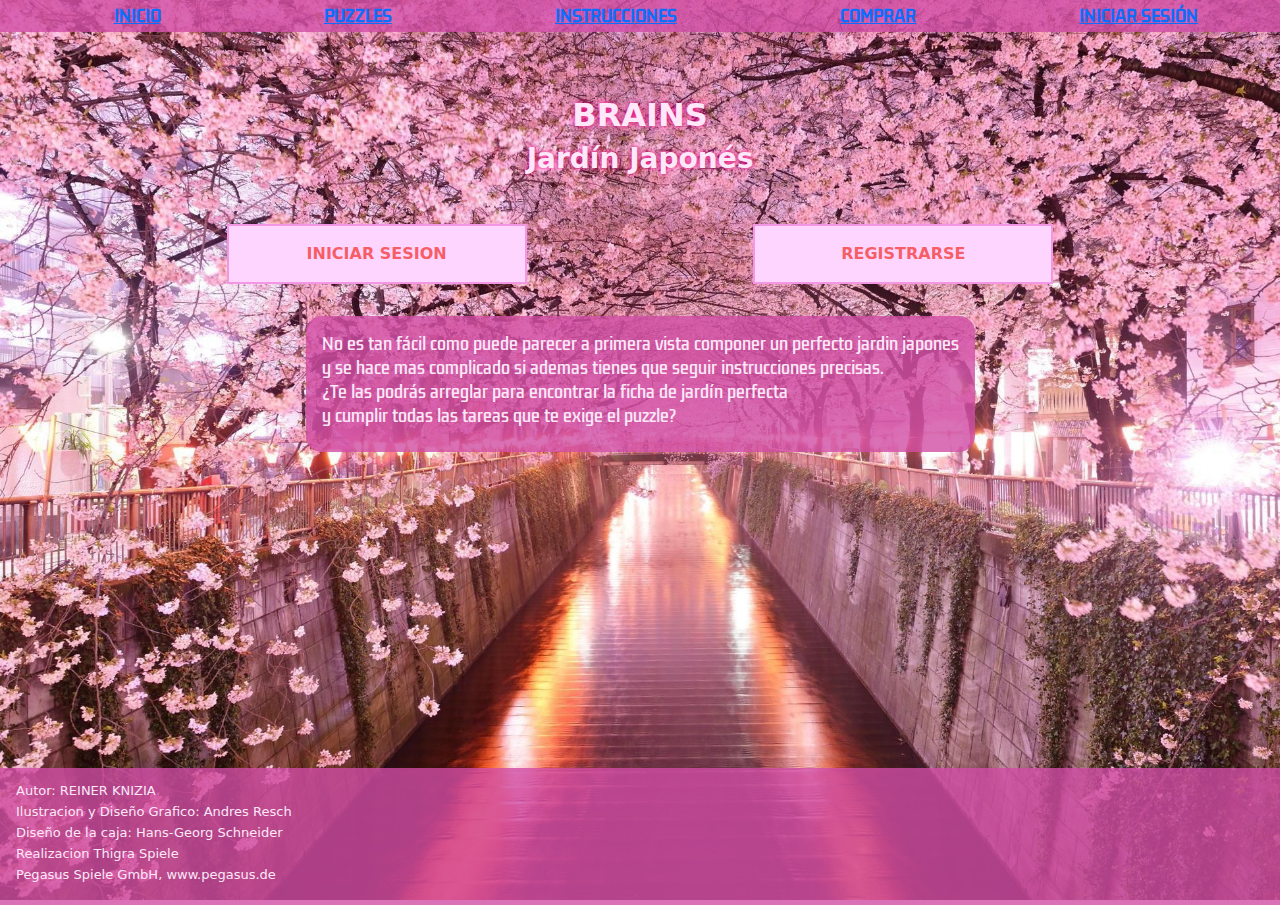
==== index.html @ 7a173cdf "Modificación de fuentes" ====
<!DOCTYPE html>
<html lang="en">
<head>
    <meta charset="UTF-8">
    <meta http-equiv="X-UA-Compatible" content="IE=edge">
    <meta name="viewport" content="width=device-width, initial-scale=1.0">
    <!-- SEO -->
    <meta name="description"
    content="Brains Jardin Japones, juego de mesa de Reiner Knizzia">
    <meta name="keywords" content="juego de mesa, juego, brains, jardin japones, reiner knizzia, pegasus.de, laberinto, logica, hobbie, boardgame, boardgames">
    <!-- TITULO -->
    <title>Brains - Jardín Japonés</title>
    <!-- FONTAWESOME -->
    <!-- FAVICON -->
    <link rel="shortcut icon" href="assets/img/ico/brain-logo.png" type="image/x-icon">
    <!-- TIPOGRAFIAS -->
    <link rel="preconnect" href="https://fonts.googleapis.com">
    <link rel="preconnect" href="https://fonts.gstatic.com" crossorigin>
    <link href="https://fonts.googleapis.com/css2?family=Acme&family=Bangers&family=Bebas+Neue&family=Caveat:wght@500;700&family=Fascinate&family=Indie+Flower&family=Kdam+Thmor+Pro&family=Mali:ital,wght@0,200;0,600;1,400&family=Merriweather:ital,wght@0,300;1,300&family=Montserrat:wght@100&family=Noto+Serif+JP:wght@500&family=Oleo+Script:wght@400;700&family=Orbitron:wght@400;500;700&family=PT+Mono&family=Permanent+Marker&family=Potta+One&family=Press+Start+2P&family=Rubik+Moonrocks&family=Russo+One&family=Sacramento&family=Shadows+Into+Light&family=Source+Code+Pro:ital,wght@0,500;0,800;1,500&family=Special+Elite&family=Stick+No+Bills:wght@200;800&family=Yellowtail&display=swap" rel="stylesheet"> 
    <!-- ESTILOS -->
    <link REL=StyleSheet HREF="css/estilos.css" TYPE="text/css" MEDIA=screen>
    <!-- BOOTSTRAP -->
    <link rel="stylesheet" href="libs/bootstrap/css/bootstrap.min.css">
</head>
<!-- BODY -->
    <body class="container-fluid p-0 m-0">
        <!-- HEADER -->
        <header class="">
        </header>
        <!-- FIN HEADER -->
        <!-- NAVEGADOR -->
        <nav class="p-0 m-0">
            <ul id="desafios" class="navegador__menu">
                <li><a href="#">INICIO</a></li>
                <li class=""><a href="pages/puzzles.html">PUZZLES</a></li>
                <li class=""><a href="pages/instrucciones.html">INSTRUCCIONES</a></li>
                <li><a href="#">COMPRAR</a></li>
                <li><a href="#"><span id="sesion">INICIAR SESIÓN</span></a></li>
            </ul>
        </nav>
        <!-- FIN NAVEGADOR -->
        <!-- MAIN -->
        <main class="main">
            <h2 class="titulo text-center mt-5 mb-2">BRAINS</h2>
            <h3 class="titulo text-center">Jardín Japonés</h3>
            <br>
            <div class="sessionContainer">
                <button id="btnLogIn" class="btnSession">Iniciar Sesion</button>
                <button id="btnSignIn" class="btnSession">Registrarse</button>
            </div>
            <div class="main__seccion">
            </div>
            <div id="instrucciones">
                <p>No es tan fácil como puede parecer a primera vista componer un perfecto jardin japones 
                    <br> y se hace mas complicado si ademas tienes que seguir instrucciones precisas. 
                    <br> ¿Te las podrás arreglar para encontrar la ficha de jardín perfecta 
                    <br> y cumplir todas las tareas que te exige el puzzle? </p>
            </div>

        </main>
        <!-- FIN BODY -->
        <!-- FOOTER -->
        <footer class="footer">
            <section class="footer--principal">
                <h6 class="creditos">Autor: REINER KNIZIA</h6>
                <h6 class="creditos">Ilustracion y Diseño Grafico: Andres Resch</h6>
                <h6 class="creditos">Diseño de la caja: Hans-Georg Schneider</h6>
                <h6 class="creditos">Realizacion Thigra Spiele</h6>
                <h6 class="creditos">Pegasus Spiele GmbH, www.pegasus.de</h6> 
            </section>
            <section class="footer--inferior">
            </section>
        </footer>
        <!-- FIN FOOTER -->
        <script src="js/script.js"></script>
        <script src="libs/bootstrap/js/bootstrap.min.js"></script>
    </body>
</html>
---- css/estilos.css ----
/*--------------- VARIABLES ---------------*/
/* Colores */
/* Fuentes */
/*------------FIN VARIABLES-------------*/
/*
@import 'base/reset';
@import 'utilities/mixins';
/*----------SECCION LAYOUT ----------*/
/* @import 'layout/grid';
@import 'layout/header';
@import 'layout/main';
@import 'layout/footer'; */
/*----------SECCION ELEMENTOS ----------*/
/* @import 'components/logo';
@import 'components/nav';
@import 'components/redes';
@import 'components/whatsapp'; */
/*----------SECCION HTMLs ----------*/
/* @import 'views/unete_al_equipo';
@import 'views/noticias';
@import 'views/productos';
@import 'views/quienes_somos';
@import 'views/ver_carrito'; */
/*---------- SECCION MEDIA QUERIES ----------*/
/* @import ''; */
/* 
    font-family: 'Acme', sans-serif;
    font-family: 'Bangers', cursive;
    font-family: 'Bebas Neue', cursive;
    font-family: 'Caveat', cursive;
    font-family: 'Fascinate', cursive;
    font-family: 'Indie Flower', cursive;
    font-family: 'Kdam Thmor Pro', sans-serif;
    font-family: 'Mali', cursive;
    font-family: 'Merriweather', serif;
    font-family: 'Montserrat', sans-serif;
    font-family: 'Noto Serif JP', serif;
    font-family: 'Oleo Script', cursive;
    font-family: 'Orbitron', sans-serif;
    font-family: 'Permanent Marker', cursive;
    font-family: 'Potta One', cursive;
    font-family: 'Press Start 2P', cursive;
    font-family: 'PT Mono', monospace;
    font-family: 'Rubik Moonrocks', cursive;
    font-family: 'Russo One', sans-serif;
    font-family: 'Sacramento', cursive;
    font-family: 'Shadows Into Light', cursive;
    font-family: 'Source Code Pro', monospace;
    font-family: 'Special Elite', cursive;
    font-family: 'Stick No Bills', sans-serif;
    font-family: 'Yellowtail', cursive;
*/
* {
  margin: 0;
  padding: 0;
  text-decoration: none;
  list-style: none;
  box-sizing: border-box; }

html {
  height: auto; }

body {
  font-family: "Roboto Mono", monospace;
  background-image: url("../assets/img/background/background4.jpg");
  background-attachment: fixed;
  background-size: cover;
  height: 100%;
  min-height: 100%; }

.main {
  min-height: 80vh;
  display: flex;
  flex-direction: column;
  align-items: center; }

#juego {
  display: flex;
  margin-top: 2em;
  margin-bottom: 2em; }

#mapaAnterior, #mapaSiguiente {
  background-color: #d14ea5cc;
  margin: 0 1em 0 1em; }

.instrucciones {
  background-color: #d14ea5cc;
  margin: 5em;
  padding: 2em;
  border-radius: 1em;
  color: #fde7f8;
  font-size: 2em;
  font-family: 'Caveat', cursive;
  /* 
    font-family: 'Orbitron', sans-serif;
    font-family: 'Shadows Into Light', cursive;
    font-family: 'Special Elite', cursive;
    font-family: 'Stick No Bills', sans-serif;
    font-family: 'Press Start 2P', cursive;
    */ }

.subtitulo {
  text-align: center;
  text-shadow: #400242 0px 0px 8px;
  font-size: larger; }

#fichas {
  display: flex;
  margin-bottom: 2em; }

#fichas div {
  border: 0.2em solid black;
  margin: 0.5em;
  transform: scale(0.8); }

.titulo {
  color: #fde7f8;
  font-weight: bold;
  text-shadow: #ec0785 0px 0px 0.2em; }

nav ul {
  display: flex;
  justify-content: space-around;
  background-color: #d14ea5cc;
  height: 2em;
  align-items: center;
  font-family: 'Kdam Thmor Pro', sans-serif;
  font-weight: bolder; }

nav ul a:visited {
  color: #fde7f8; }

nav ul a:active {
  color: #f54242d0; }

#sesion {
  background-color: #0000;
  border: 0; }

.sessionContainer {
  display: flex;
  width: 100%;
  justify-self: center;
  justify-content: space-evenly; }

.btnSession {
  max-width: 300px;
  min-width: 200px;
  width: 100%;
  margin: 1em 0 1em 0;
  text-align: center;
  display: inline-block;
  font-size: 1em;
  padding: 1em 2em;
  transition-duration: 0.4s;
  background-color: #fed5ff;
  color: #f54242d0;
  border: 2px solid #f396e3;
  text-transform: uppercase;
  font-weight: bold; }

.btnSession:hover {
  background-color: #d14ea5cc;
  color: #fde7f8; }

#instrucciones {
  margin: 1em 3em 1em 3em;
  font-family: 'Kdam Thmor Pro', sans-serif;
  color: #fde7f8;
  background-color: #d14ea5cc;
  border-radius: 1em;
  padding: 1em 1em 0.5em 1em; }

.footer {
  color: #fde7f8;
  background-color: #d14ea5cc;
  padding: 1em; }

.footer h6 {
  font-size: small;
  line-height: 1em; }

/* ---------- LOADER ---------- */
/* .loader {
    width: 96px;
    box-sizing: content-box;
    height: 48px;
    background: #6e972c;
    border-color: #bfe0a0;
    border-style: solid;
    border-width: 2px 2px 50px 2px;
    border-radius: 100%;
    position: relative;
    animation: 3s yinYang linear infinite;
  }
  .loader:before {
    content: "";
    position: absolute;
    top: 50%;
    left: 0;
    background: #6e972c;
    border: 18px solid #bfe0a0;
    border-radius: 100%;
    width: 12px;
    height: 12px;
    box-sizing: content-box;
  }
  .loader:after {
    content: "";
    position: absolute;
    top: 50%;
    left: 50%;
    background: #bfe0a0;
    border: 18px solid #6e972c;
    border-radius: 100%;
    width: 12px;
    height: 12px;
    box-sizing: content-box;
  }
  @keyframes yinYang {
    100%{transform: rotate(360deg)}
  } */
/* ---------- FIN LOADER ---------- */
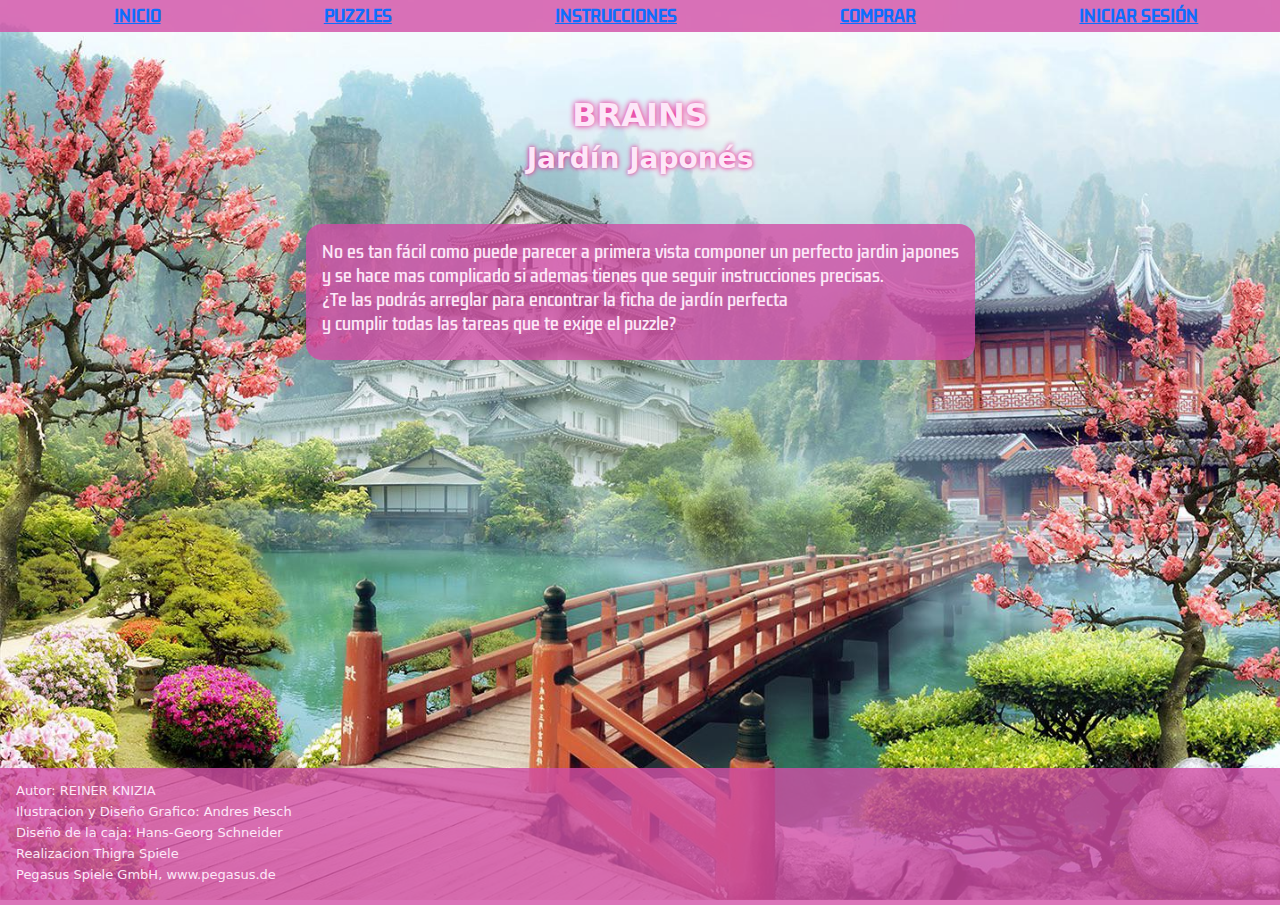
==== commit 2f8cce60: "Desarrollo de perfil y Sesion" ====
--- a/index.html
+++ b/index.html
@@ -10,7 +10,6 @@
     <meta name="keywords" content="juego de mesa, juego, brains, jardin japones, reiner knizzia, pegasus.de, laberinto, logica, hobbie, boardgame, boardgames">
     <!-- TITULO -->
     <title>Brains - Jardín Japonés</title>
-    <!-- FONTAWESOME -->
     <!-- FAVICON -->
     <link rel="shortcut icon" href="assets/img/ico/brain-logo.png" type="image/x-icon">
     <!-- TIPOGRAFIAS -->
@@ -25,17 +24,17 @@
 <!-- BODY -->
     <body class="container-fluid p-0 m-0">
         <!-- HEADER -->
-        <header class="">
+        <header>
         </header>
         <!-- FIN HEADER -->
         <!-- NAVEGADOR -->
         <nav class="p-0 m-0">
             <ul id="desafios" class="navegador__menu">
                 <li><a href="#">INICIO</a></li>
-                <li class=""><a href="pages/puzzles.html">PUZZLES</a></li>
-                <li class=""><a href="pages/instrucciones.html">INSTRUCCIONES</a></li>
-                <li><a href="#">COMPRAR</a></li>
-                <li><a href="#"><span id="sesion">INICIAR SESIÓN</span></a></li>
+                <li><a href="pages/puzzles.html">PUZZLES</a></li>
+                <li><a href="pages/instrucciones.html">INSTRUCCIONES</a></li>
+                <li><a href="https://www.amazon.es/SD-Games-Brains-japon%C3%A9s-SDGBRAINS01/dp/B01M0M0AC2/ref=sr_1_2?__mk_es_ES=%C3%85M%C3%85%C5%BD%C3%95%C3%91&crid=QMHNKI0G5UQE&keywords=brains+reiner+knizzia&qid=1656024750&sprefix=brains+reiner+knizz%2Caps%2C374&sr=8-2" target="_blank">COMPRAR</a></li>
+                <li><a href="pages/sesion.html"><span id="sesion">INICIAR SESIÓN</span></a></li>
             </ul>
         </nav>
         <!-- FIN NAVEGADOR -->
@@ -44,10 +43,7 @@
             <h2 class="titulo text-center mt-5 mb-2">BRAINS</h2>
             <h3 class="titulo text-center">Jardín Japonés</h3>
             <br>
-            <div class="sessionContainer">
-                <button id="btnLogIn" class="btnSession">Iniciar Sesion</button>
-                <button id="btnSignIn" class="btnSession">Registrarse</button>
-            </div>
+
             <div class="main__seccion">
             </div>
             <div id="instrucciones">
@@ -56,9 +52,9 @@
                     <br> ¿Te las podrás arreglar para encontrar la ficha de jardín perfecta 
                     <br> y cumplir todas las tareas que te exige el puzzle? </p>
             </div>
-
         </main>
         <!-- FIN BODY -->
+
         <!-- FOOTER -->
         <footer class="footer">
             <section class="footer--principal">
@@ -68,11 +64,9 @@
                 <h6 class="creditos">Realizacion Thigra Spiele</h6>
                 <h6 class="creditos">Pegasus Spiele GmbH, www.pegasus.de</h6> 
             </section>
-            <section class="footer--inferior">
-            </section>
         </footer>
         <!-- FIN FOOTER -->
-        <script src="js/script.js"></script>
+
         <script src="libs/bootstrap/js/bootstrap.min.js"></script>
     </body>
 </html>--- a/css/estilos.css
+++ b/css/estilos.css
@@ -2,54 +2,7 @@
 /* Colores */
 /* Fuentes */
 /*------------FIN VARIABLES-------------*/
-/*
-@import 'base/reset';
-@import 'utilities/mixins';
-/*----------SECCION LAYOUT ----------*/
-/* @import 'layout/grid';
-@import 'layout/header';
-@import 'layout/main';
-@import 'layout/footer'; */
-/*----------SECCION ELEMENTOS ----------*/
-/* @import 'components/logo';
-@import 'components/nav';
-@import 'components/redes';
-@import 'components/whatsapp'; */
-/*----------SECCION HTMLs ----------*/
-/* @import 'views/unete_al_equipo';
-@import 'views/noticias';
-@import 'views/productos';
-@import 'views/quienes_somos';
-@import 'views/ver_carrito'; */
-/*---------- SECCION MEDIA QUERIES ----------*/
-/* @import ''; */
-/* 
-    font-family: 'Acme', sans-serif;
-    font-family: 'Bangers', cursive;
-    font-family: 'Bebas Neue', cursive;
-    font-family: 'Caveat', cursive;
-    font-family: 'Fascinate', cursive;
-    font-family: 'Indie Flower', cursive;
-    font-family: 'Kdam Thmor Pro', sans-serif;
-    font-family: 'Mali', cursive;
-    font-family: 'Merriweather', serif;
-    font-family: 'Montserrat', sans-serif;
-    font-family: 'Noto Serif JP', serif;
-    font-family: 'Oleo Script', cursive;
-    font-family: 'Orbitron', sans-serif;
-    font-family: 'Permanent Marker', cursive;
-    font-family: 'Potta One', cursive;
-    font-family: 'Press Start 2P', cursive;
-    font-family: 'PT Mono', monospace;
-    font-family: 'Rubik Moonrocks', cursive;
-    font-family: 'Russo One', sans-serif;
-    font-family: 'Sacramento', cursive;
-    font-family: 'Shadows Into Light', cursive;
-    font-family: 'Source Code Pro', monospace;
-    font-family: 'Special Elite', cursive;
-    font-family: 'Stick No Bills', sans-serif;
-    font-family: 'Yellowtail', cursive;
-*/
+/*RESET y ESTILOS GENERALES*/
 * {
   margin: 0;
   padding: 0;
@@ -58,30 +11,214 @@
   box-sizing: border-box; }
 
 html {
-  height: auto; }
+  height: auto;
+  width: 100%; }
 
 body {
   font-family: "Roboto Mono", monospace;
-  background-image: url("../assets/img/background/background4.jpg");
+  background-image: url("../assets/img/background/nivel19.jpg");
   background-attachment: fixed;
   background-size: cover;
   height: 100%;
   min-height: 100%; }
 
+.titulo {
+  color: #fde7f8;
+  font-weight: bold;
+  text-shadow: #ec0785 0px 0px 0.2em;
+  text-align: center; }
+
+/*FIN ESTILOS GENERALES*/
+/*----------SECCION LAYOUT ----------*/
+/* MAIN */
 .main {
   min-height: 80vh;
   display: flex;
   flex-direction: column;
   align-items: center; }
 
-#juego {
-  display: flex;
-  margin-top: 2em;
-  margin-bottom: 2em; }
-
-#mapaAnterior, #mapaSiguiente {
-  background-color: #d14ea5cc;
-  margin: 0 1em 0 1em; }
+/* 
+.main {
+    grid-area: main;
+    margin-left: 4rem;
+    margin-right: 4rem;
+    padding-top: 2em;
+    padding-bottom: 2em;
+    &__seccion{
+        display: flex;}
+    &__img--left {
+        width: 20rem;
+        height: 20rem;
+        border-radius: 1rem;
+        margin-right: 4rem;}
+    &__seccion img {
+        border: 10px;
+        padding: 0;}
+    &__img--right {
+        margin-left: 4rem;
+        right: 0;
+        width: 20rem;
+        height: 20rem;
+        border-radius: 1rem;}  
+    & p{
+        text-align: justify;
+        text-overflow: inherit;}  
+} */
+/*   FOOTER                                                    */
+.footer {
+  color: #fde7f8;
+  background-color: #d14ea5cc;
+  padding: 1em; }
+
+.footer h6 {
+  font-size: small;
+  line-height: 1em; }
+
+/* .footer {
+    grid-area: footer;
+    background-image: url(/assets/img/background.jpg);
+    background-color: black;
+    background-position: 0rem;
+    background-repeat: no-repeat;
+    width: 100%;
+    font-family: 'Times New Roman', Times, serif;
+    font-size: x-small;
+    color: $color-primario;
+    height: auto;
+    &--principal {
+        display: flex;
+        color: $color-primario;
+        width: 100%;
+        font-family: 'Times New Roman', Times, serif;
+        font-size: 0.6rem;}
+    &--inferior {
+        grid-area: footer--inferior;
+        display: flex;
+        color: #d2e0bd;
+        background-color: $color-primario--alfa;
+        width: 100%;
+        height: 2rem;
+        font-family: 'Times New Roman', Times, serif;
+        font-size: 1rem;
+        justify-content: center;
+        align-items: center;}
+        a{
+            &:visited {
+            color: $color-primario;
+            text-decoration: none;}
+            &:hover {
+            color: red;
+            text-decoration: none;}  
+            &:active {
+            color: #dfc;
+            text-decoration: none;}
+            &:link {
+            color: $color-primario;
+            text-decoration: none;}}
+    &__columna--izquierda {
+        text-align: justify;
+        padding: 0.5rem;
+        width: 40%;
+        background-color: #a8ca7411;}
+    &__columna--centro {
+        padding: 0.5rem;
+        background-color: #a8ca7411;
+        flex-grow: 2;
+        div{ 
+            display: flex;
+            a {
+            display: flex;
+            align-items: center;
+            padding: 0.1;}
+            p {
+            display: inline-block;}
+        &:hover>* {
+            scale: 1.2;}}}
+    &__columna--derecha {
+        padding: 0.5rem;
+        width: auto;
+        background-color: #a8ca7411;}
+} */
+/*----------SECCION ELEMENTOS ----------*/
+/*-------------------------------- NAVEGADOR ----------------------------------- */
+nav ul {
+  display: flex;
+  justify-content: space-around;
+  background-color: #d14ea5cc;
+  height: 2em;
+  align-items: center;
+  font-family: 'Kdam Thmor Pro', sans-serif;
+  font-weight: bolder; }
+
+nav ul a:visited {
+  color: #fde7f8; }
+
+nav ul a:active {
+  color: #f54242d0; }
+
+/* 
+ .navegador {
+    grid-area: navegador;
+    border: $color-primario;
+    background-color: gray;
+    position: sticky;
+    top: 0vh;
+    z-index: 99;
+    a{
+        text-decoration: none;
+    &:visited {
+        color: rgb(217, 226, 202);}
+    &:hover {
+        color: green;}
+    &:active {
+        color: black;}
+    &:link {
+        color: rgb(217, 226, 202);}}
+    &__menu {
+        width: 100%;
+        position: relative;
+        display: flex;
+        justify-content: space-around;
+        li {
+            transition: 0.4s;
+            &:hover {
+                transform: scale(1.2);
+                background: rgb(218, 243, 118);}}
+            &--responsive {
+                display: none;
+                li{
+            &:hover {
+                background-color: $color-secundario--alfa;}}}}
+} 
+*/
+/* NAVEGADOR RESPONSIVE*/
+/* .fa-bars {
+    display: none;
+} */
+/*----------SECCION HTMLs ----------*/
+#slot1 {
+  background-color: red;
+  position: absolute;
+  height: 155px;
+  width: 155px;
+  left: 221px;
+  top: 172px; }
+  #slot1:hover {
+    background-color: rgba(250, 16, 16, 0.067); }
+  #slot1:active {
+    background-image: url("../assets/img/fichas/ficha1.png");
+    background-size: cover; }
+
+#slot2 {
+  background-color: #d44e10;
+  position: absolute;
+  height: 155px;
+  width: 155px; }
+  #slot2:hover {
+    background-color: rgba(250, 16, 16, 0.067); }
+  #slot2:active {
+    background-image: url("../assets/img/fichas/ficha1.png");
+    background-size: cover; }
 
 .instrucciones {
   background-color: #d14ea5cc;
@@ -90,48 +227,71 @@
   border-radius: 1em;
   color: #fde7f8;
   font-size: 2em;
-  font-family: 'Caveat', cursive;
-  /* 
-    font-family: 'Orbitron', sans-serif;
-    font-family: 'Shadows Into Light', cursive;
-    font-family: 'Special Elite', cursive;
-    font-family: 'Stick No Bills', sans-serif;
-    font-family: 'Press Start 2P', cursive;
-    */ }
+  font-family: 'Caveat', cursive; }
+
+#juego {
+  display: flex;
+  margin-top: 2em;
+  margin-bottom: 2em; }
+
+#mapaAnterior, #mapaSiguiente {
+  background-color: #d14ea5cc;
+  margin: 0 1em 0 1em; }
 
 .subtitulo {
   text-align: center;
   text-shadow: #400242 0px 0px 8px;
   font-size: larger; }
 
-#fichas {
+#divFichas {
   display: flex;
   margin-bottom: 2em; }
 
-#fichas div {
-  border: 0.2em solid black;
-  margin: 0.5em;
-  transform: scale(0.8); }
-
-.titulo {
-  color: #fde7f8;
+.ficha {
+  background-color: #111;
+  z-index: 999; }
+  .ficha img:hover {
+    z-index: 1;
+    visibility: 90%;
+    opacity: 90%; }
+
+#divFichas div {
+  transform: scale(0.8);
+  margin: 0 -1em 0 -1em;
+  border: 0.3em solid #400242; }
+
+#botonesDeGiro {
+  display: flex; }
+  #botonesDeGiro button {
+    margin: 0 3em 2em 3em; }
+
+.btnJuego {
+  text-align: center;
+  display: inline-block;
+  font-size: 1em;
+  padding: 1em 2em;
+  transition-duration: 0.4s;
+  background-color: #fed5ff;
+  color: #f54242d0;
+  border: 0.2em solid #f396e3;
+  text-transform: uppercase;
   font-weight: bold;
-  text-shadow: #ec0785 0px 0px 0.2em; }
-
-nav ul {
-  display: flex;
-  justify-content: space-around;
-  background-color: #d14ea5cc;
-  height: 2em;
-  align-items: center;
-  font-family: 'Kdam Thmor Pro', sans-serif;
-  font-weight: bolder; }
-
-nav ul a:visited {
-  color: #fde7f8; }
-
-nav ul a:active {
-  color: #f54242d0; }
+  width: 100%;
+  height: 100%; }
+  .btnJuego:hover {
+    background-color: #d14ea5cc;
+    color: #fde7f8; }
+
+.btnGirar {
+  border-radius: 100%;
+  width: 40px;
+  height: 40px;
+  color: #f8d3e7;
+  text-shadow: #400240 0px 0px 0.2em;
+  font-size: 1.8em;
+  font-family: 'Special Elite', cursive;
+  background-color: #ee09b5cc;
+  border-color: #f396e3; }
 
 #sesion {
   background-color: #0000;
@@ -163,6 +323,39 @@
   background-color: #d14ea5cc;
   color: #fde7f8; }
 
+.formulario {
+  display: flex;
+  flex-direction: column; }
+
+.sesionForm {
+  background-color: #d14ea5cc;
+  text-align: center;
+  border-radius: 1em;
+  padding: 1em 3em 1em 3em;
+  margin: 2em 0 3em 0; }
+
+#contenedorCuenta {
+  background-color: #d14ea5cc;
+  border-radius: 1em;
+  margin: 1em 0 1em 0;
+  padding: 1em;
+  width: 90%;
+  min-width: 500px; }
+
+#informacionPersonal {
+  display: flex; }
+
+#avatar {
+  width: 150px;
+  height: 150px;
+  border-radius: 100%;
+  overflow: hidden;
+  margin: 1em 3em 1em 1em; }
+  #avatar img {
+    height: 100%; }
+
+/*---------- SECCION MEDIA QUERIES ----------*/
+/* @import ''; */
 #instrucciones {
   margin: 1em 3em 1em 3em;
   font-family: 'Kdam Thmor Pro', sans-serif;
@@ -170,15 +363,6 @@
   background-color: #d14ea5cc;
   border-radius: 1em;
   padding: 1em 1em 0.5em 1em; }
-
-.footer {
-  color: #fde7f8;
-  background-color: #d14ea5cc;
-  padding: 1em; }
-
-.footer h6 {
-  font-size: small;
-  line-height: 1em; }
 
 /* ---------- LOADER ---------- */
 /* .loader {
@@ -221,3 +405,37 @@
     100%{transform: rotate(360deg)}
   } */
 /* ---------- FIN LOADER ---------- */
+/* FUENTES PRINCIPALES 
+    font-family: 'Orbitron', sans-serif;
+    font-family: 'Shadows Into Light', cursive;
+    font-family: 'Special Elite', cursive;
+    font-family: 'Stick No Bills', sans-serif;
+    font-family: 'Press Start 2P', cursive;
+*/
+/* SECUNDARIAS
+    font-family: 'Acme', sans-serif;
+    font-family: 'Bangers', cursive;
+    font-family: 'Bebas Neue', cursive;
+    font-family: 'Caveat', cursive;
+    font-family: 'Fascinate', cursive;
+    font-family: 'Indie Flower', cursive;
+    font-family: 'Kdam Thmor Pro', sans-serif;
+    font-family: 'Mali', cursive;
+    font-family: 'Merriweather', serif;
+    font-family: 'Montserrat', sans-serif;
+    font-family: 'Noto Serif JP', serif;
+    font-family: 'Oleo Script', cursive;
+    font-family: 'Orbitron', sans-serif;
+    font-family: 'Permanent Marker', cursive;
+    font-family: 'Potta One', cursive;
+    font-family: 'Press Start 2P', cursive;
+    font-family: 'PT Mono', monospace;
+    font-family: 'Rubik Moonrocks', cursive;
+    font-family: 'Russo One', sans-serif;
+    font-family: 'Sacramento', cursive;
+    font-family: 'Shadows Into Light', cursive;
+    font-family: 'Source Code Pro', monospace;
+    font-family: 'Special Elite', cursive;
+    font-family: 'Stick No Bills', sans-serif;
+    font-family: 'Yellowtail', cursive;
+*/
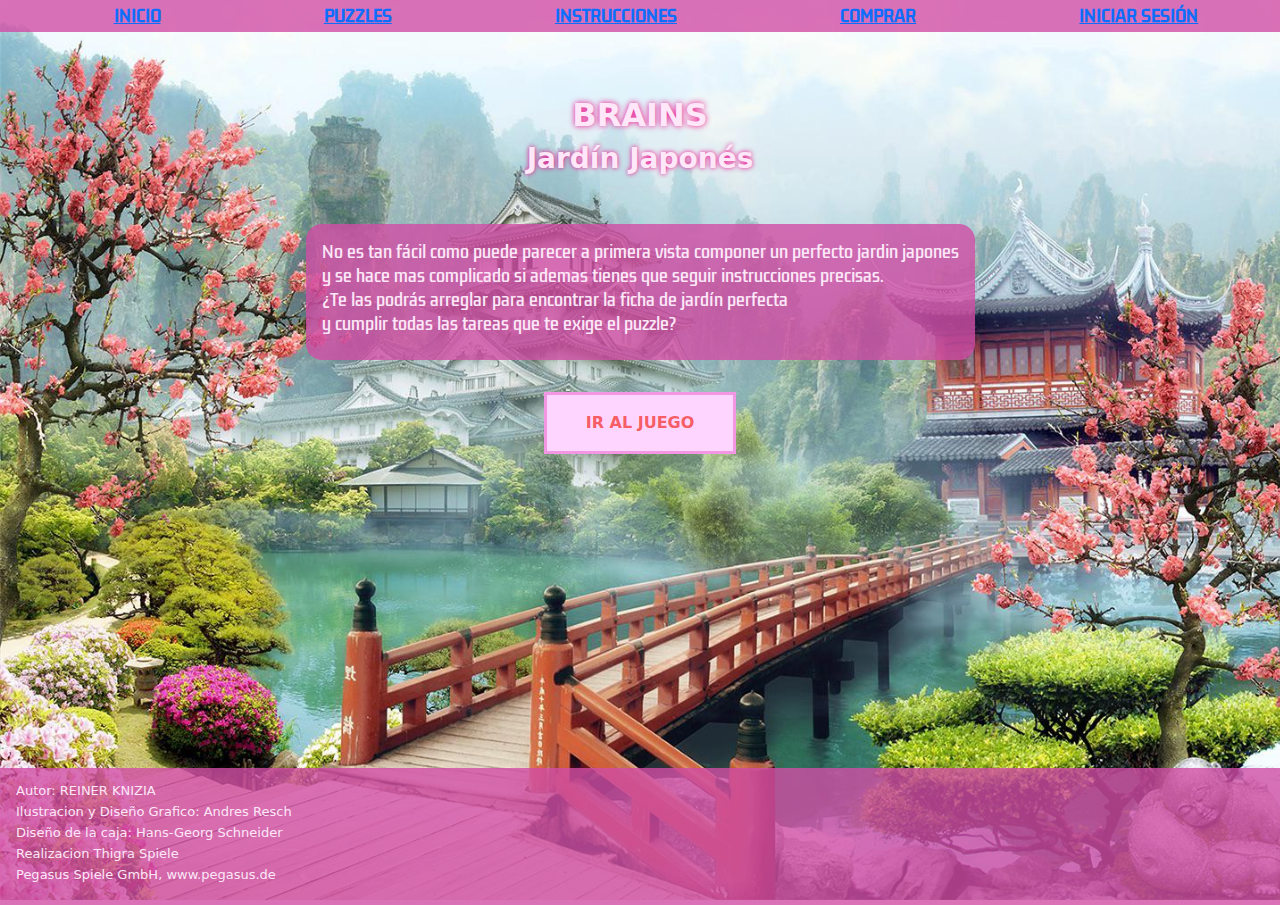
==== commit 52e727c3: "Brains V 1.0 by FCR" ====
--- a/index.html
+++ b/index.html
@@ -11,7 +11,7 @@
     <!-- TITULO -->
     <title>Brains - Jardín Japonés</title>
     <!-- FAVICON -->
-    <link rel="shortcut icon" href="assets/img/ico/brain-logo.png" type="image/x-icon">
+    <!-- <link rel="shortcut icon" href="assets/img/ico/brain-logo.png" type="image/x-icon"> -->
     <!-- TIPOGRAFIAS -->
     <link rel="preconnect" href="https://fonts.googleapis.com">
     <link rel="preconnect" href="https://fonts.gstatic.com" crossorigin>
@@ -52,6 +52,7 @@
                     <br> ¿Te las podrás arreglar para encontrar la ficha de jardín perfecta 
                     <br> y cumplir todas las tareas que te exige el puzzle? </p>
             </div>
+            <a href="pages/puzzles.html"><button id="jugar" href="pages/puzzles.html" class="btnJuego">Ir al Juego</button></a>
         </main>
         <!-- FIN BODY -->
 
--- a/css/estilos.css
+++ b/css/estilos.css
@@ -37,33 +37,6 @@
   flex-direction: column;
   align-items: center; }
 
-/* 
-.main {
-    grid-area: main;
-    margin-left: 4rem;
-    margin-right: 4rem;
-    padding-top: 2em;
-    padding-bottom: 2em;
-    &__seccion{
-        display: flex;}
-    &__img--left {
-        width: 20rem;
-        height: 20rem;
-        border-radius: 1rem;
-        margin-right: 4rem;}
-    &__seccion img {
-        border: 10px;
-        padding: 0;}
-    &__img--right {
-        margin-left: 4rem;
-        right: 0;
-        width: 20rem;
-        height: 20rem;
-        border-radius: 1rem;}  
-    & p{
-        text-align: justify;
-        text-overflow: inherit;}  
-} */
 /*   FOOTER                                                    */
 .footer {
   color: #fde7f8;
@@ -74,72 +47,89 @@
   font-size: small;
   line-height: 1em; }
 
-/* .footer {
-    grid-area: footer;
-    background-image: url(/assets/img/background.jpg);
-    background-color: black;
-    background-position: 0rem;
-    background-repeat: no-repeat;
-    width: 100%;
-    font-family: 'Times New Roman', Times, serif;
-    font-size: x-small;
-    color: $color-primario;
-    height: auto;
-    &--principal {
-        display: flex;
-        color: $color-primario;
-        width: 100%;
-        font-family: 'Times New Roman', Times, serif;
-        font-size: 0.6rem;}
-    &--inferior {
-        grid-area: footer--inferior;
-        display: flex;
-        color: #d2e0bd;
-        background-color: $color-primario--alfa;
-        width: 100%;
-        height: 2rem;
-        font-family: 'Times New Roman', Times, serif;
-        font-size: 1rem;
-        justify-content: center;
-        align-items: center;}
-        a{
-            &:visited {
-            color: $color-primario;
-            text-decoration: none;}
-            &:hover {
-            color: red;
-            text-decoration: none;}  
-            &:active {
-            color: #dfc;
-            text-decoration: none;}
-            &:link {
-            color: $color-primario;
-            text-decoration: none;}}
-    &__columna--izquierda {
-        text-align: justify;
-        padding: 0.5rem;
-        width: 40%;
-        background-color: #a8ca7411;}
-    &__columna--centro {
-        padding: 0.5rem;
-        background-color: #a8ca7411;
-        flex-grow: 2;
-        div{ 
-            display: flex;
-            a {
-            display: flex;
-            align-items: center;
-            padding: 0.1;}
-            p {
-            display: inline-block;}
-        &:hover>* {
-            scale: 1.2;}}}
-    &__columna--derecha {
-        padding: 0.5rem;
-        width: auto;
-        background-color: #a8ca7411;}
+/*----------SECCION ELEMENTOS ----------*/
+/* /* /*-------------------------------- LUCES DE NEON ----------------------------------- */
+/* @-webkit-keyframes turnonlights {
+    0%         { color: #6d5669; text-shadow: 0 0 3px #635861, 0 0 5px #635861; }
+    1%         { color: #ff55de; text-shadow: 0 0 5px #ff99de, 0 0 10px #ff99de, 0 0 17px #ff00de, 0 0 38px #ff00de}
+    4%         { color: #ff55de; text-shadow: 0 0 5px #ff99de, 0 0 10px #ff99de, 0 0 17px #ff00de, 0 0 38px #ff00de}
+    7%         { color: #6d5669; text-shadow: 0 0 3px #635861, 0 0 5px #635861; }
+    8%         { color: #ff55de; text-shadow: 0 0 5px #ff99de, 0 0 10px #ff99de, 0 0 17px #ff00de, 0 0 38px #ff00de}
+    12%        { color: #6d5669; text-shadow: 0 0 3px #635861, 0 0 5px #635861; }
+    22%        { color: #6d5669; text-shadow: 0 0 3px #635861, 0 0 5px #635861; }
+    23%        { color: #ff55de; text-shadow: 0 0 5px #ff99de, 0 0 10px #ff99de, 0 0 15px #ff99de, 0 0 20px #ff00de, 0 0 30px #ff00de, 0 0 40px #ff00de; }
+    26%        { color: #6d5669; text-shadow: 0 0 3px #635861, 0 0 5px #635861; }
+    28%        { color: #ff55de; text-shadow: 0 0 5px #ff99de, 0 0 10px #ff99de, 0 0 17px #ff00de, 0 0 38px #ff00de}
+    34%        { color: #ff55de; text-shadow: 0 0 5px #ff99de, 0 0 10px #ff99de, 0 0 15px #ff99de, 0 0 20px #ff00de, 0 0 30px #ff00de, 0 0 40px #ff00de; }
+    36%        { color: #6d5669; text-shadow: 0 0 3px #635861, 0 0 5px #635861; }
+    42%        { color: #ff55de; text-shadow: 0 0 5px #ff99de, 0 0 10px #ff99de, 0 0 17px #ff00de, 0 0 38px #ff00de}
+    55%        { color: #ff55de; text-shadow: 0 0 5px #ff99de, 0 0 10px #ff99de, 0 0 15px #ff99de, 0 0 20px #ff00de, 0 0 30px #ff00de, 0 0 40px #ff00de; }
+    60%        { color: #6d5669; text-shadow: 0 0 3px #635861, 0 0 5px #635861; }
+    63%        { color: #ff55de; text-shadow: 0 0 5px #ff99de, 0 0 10px #ff99de, 0 0 15px #ff99de, 0 0 20px #ff00de, 0 0 30px #ff00de, 0 0 40px #ff00de; }
+    67%        { color: #6d5669; text-shadow: 0 0 3px #635861, 0 0 5px #635861; }
+    72%        { color: #6d5669; text-shadow: 0 0 3px #635861, 0 0 5px #635861; }
+    73%        { color: #ff55de; text-shadow: 0 0 5px #ff99de, 0 0 10px #ff99de, 0 0 17px #ff00de, 0 0 38px #ff00de}
+    76%        { color: #6d5669; text-shadow: 0 0 3px #635861, 0 0 5px #635861; }
+    78%        { color: #ff55de; text-shadow: 0 0 5px #ff99de, 0 0 10px #ff99de, 0 0 17px #ff00de, 0 0 38px #ff00de}
+    84%        { color: #ff55de; text-shadow: 0 0 5px #ff99de, 0 0 10px #ff99de, 0 0 15px #ff99de, 0 0 20px #ff00de, 0 0 30px #ff00de, 0 0 40px #ff00de; }
+    86%        { color: #6d5669; text-shadow: 0 0 3px #635861, 0 0 5px #635861; }
+    96%        { color: #ff55de; text-shadow: 0 0 5px #ff99de, 0 0 10px #ff99de, 0 0 17px #ff00de, 0 0 38px #ff00de}
+    100%       { color: #ff55de; text-shadow: 0 0 5px #ff99de, 0 0 10px #ff99de, 0 0 15px #ff99de, 0 0 20px #ff00de, 0 0 30px #ff00de, 0 0 40px #ff00de; }
 } */
-/*----------SECCION ELEMENTOS ----------*/
+/* 
+@-moz-keyframes turnonlights {
+    0%         { color: #6d5669; text-shadow: 0 0 3px #635861, 0 0 5px #635861; }
+    1%         { color: #ff55de; text-shadow: 0 0 5px #ff99de, 0 0 10px #ff99de, 0 0 17px #ff00de, 0 0 38px #ff00de}
+    4%         { color: #ff55de; text-shadow: 0 0 5px #ff99de, 0 0 10px #ff99de, 0 0 17px #ff00de, 0 0 38px #ff00de}
+    7%         { color: #6d5669; text-shadow: 0 0 3px #635861, 0 0 5px #635861; }
+    8%         { color: #ff55de; text-shadow: 0 0 5px #ff99de, 0 0 10px #ff99de, 0 0 17px #ff00de, 0 0 38px #ff00de}
+    12%        { color: #6d5669; text-shadow: 0 0 3px #635861, 0 0 5px #635861; }
+    22%        { color: #6d5669; text-shadow: 0 0 3px #635861, 0 0 5px #635861; }
+    23%        { color: #ff55de; text-shadow: 0 0 5px #ff99de, 0 0 10px #ff99de, 0 0 15px #ff99de, 0 0 20px #ff00de, 0 0 30px #ff00de, 0 0 40px #ff00de; }
+    26%        { color: #6d5669; text-shadow: 0 0 3px #635861, 0 0 5px #635861; }
+    28%        { color: #ff55de; text-shadow: 0 0 5px #ff99de, 0 0 10px #ff99de, 0 0 17px #ff00de, 0 0 38px #ff00de}
+    34%        { color: #ff55de; text-shadow: 0 0 5px #ff99de, 0 0 10px #ff99de, 0 0 15px #ff99de, 0 0 20px #ff00de, 0 0 30px #ff00de, 0 0 40px #ff00de; }
+    36%        { color: #6d5669; text-shadow: 0 0 3px #635861, 0 0 5px #635861; }
+    42%        { color: #ff55de; text-shadow: 0 0 5px #ff99de, 0 0 10px #ff99de, 0 0 17px #ff00de, 0 0 38px #ff00de}
+    55%        { color: #ff55de; text-shadow: 0 0 5px #ff99de, 0 0 10px #ff99de, 0 0 15px #ff99de, 0 0 20px #ff00de, 0 0 30px #ff00de, 0 0 40px #ff00de; }
+    60%        { color: #6d5669; text-shadow: 0 0 3px #635861, 0 0 5px #635861; }
+    63%        { color: #ff55de; text-shadow: 0 0 5px #ff99de, 0 0 10px #ff99de, 0 0 15px #ff99de, 0 0 20px #ff00de, 0 0 30px #ff00de, 0 0 40px #ff00de; }
+    67%        { color: #6d5669; text-shadow: 0 0 3px #635861, 0 0 5px #635861; }
+    72%        { color: #6d5669; text-shadow: 0 0 3px #635861, 0 0 5px #635861; }
+    73%        { color: #ff55de; text-shadow: 0 0 5px #ff99de, 0 0 10px #ff99de, 0 0 17px #ff00de, 0 0 38px #ff00de}
+    76%        { color: #6d5669; text-shadow: 0 0 3px #635861, 0 0 5px #635861; }
+    78%        { color: #ff55de; text-shadow: 0 0 5px #ff99de, 0 0 10px #ff99de, 0 0 17px #ff00de, 0 0 38px #ff00de}
+    84%        { color: #ff55de; text-shadow: 0 0 5px #ff99de, 0 0 10px #ff99de, 0 0 15px #ff99de, 0 0 20px #ff00de, 0 0 30px #ff00de, 0 0 40px #ff00de; }
+    86%        { color: #6d5669; text-shadow: 0 0 3px #635861, 0 0 5px #635861; }
+    96%        { color: #ff55de; text-shadow: 0 0 5px #ff99de, 0 0 10px #ff99de, 0 0 17px #ff00de, 0 0 38px #ff00de}
+    100%       { color: #ff55de; text-shadow: 0 0 5px #ff99de, 0 0 10px #ff99de, 0 0 15px #ff99de, 0 0 20px #ff00de, 0 0 30px #ff00de, 0 0 40px #ff00de; }
+}  */
+/* 
+.title {
+    color: #222;
+    text-align: center;
+    letter-spacing: 0.15em;
+    font-weight: 700;
+    font-size: 2.6em;
+    text-transform: uppercase;
+    color: #222; text-shadow: 0px 2px 3px #555;
+} */
+/* .encendido {
+    color: $color-texto;
+    font-weight: bold;
+    text-shadow: #ec0785 0px 0px 0.2em;
+    text-align: center;
+    font-family: "Roboto Mono", monospace;
+    -webkit-animation-name: turnonlights;
+    -webkit-animation-duration: 3.0s;
+    -webkit-animation-fill-mode: both;
+    -webkit-animation-timing-function: steps(2, start);
+    -moz-animation-name: turnonlights;
+    -moz-animation-duration: 3.0s;
+    -moz-animation-fill-mode: both;
+    -moz-animation-timing-function: steps(2, start);      
+}
+ */
 /*-------------------------------- NAVEGADOR ----------------------------------- */
 nav ul {
   display: flex;
@@ -156,70 +146,7 @@
 nav ul a:active {
   color: #f54242d0; }
 
-/* 
- .navegador {
-    grid-area: navegador;
-    border: $color-primario;
-    background-color: gray;
-    position: sticky;
-    top: 0vh;
-    z-index: 99;
-    a{
-        text-decoration: none;
-    &:visited {
-        color: rgb(217, 226, 202);}
-    &:hover {
-        color: green;}
-    &:active {
-        color: black;}
-    &:link {
-        color: rgb(217, 226, 202);}}
-    &__menu {
-        width: 100%;
-        position: relative;
-        display: flex;
-        justify-content: space-around;
-        li {
-            transition: 0.4s;
-            &:hover {
-                transform: scale(1.2);
-                background: rgb(218, 243, 118);}}
-            &--responsive {
-                display: none;
-                li{
-            &:hover {
-                background-color: $color-secundario--alfa;}}}}
-} 
-*/
-/* NAVEGADOR RESPONSIVE*/
-/* .fa-bars {
-    display: none;
-} */
-/*----------SECCION HTMLs ----------*/
-#slot1 {
-  background-color: red;
-  position: absolute;
-  height: 155px;
-  width: 155px;
-  left: 221px;
-  top: 172px; }
-  #slot1:hover {
-    background-color: rgba(250, 16, 16, 0.067); }
-  #slot1:active {
-    background-image: url("../assets/img/fichas/ficha1.png");
-    background-size: cover; }
-
-#slot2 {
-  background-color: #d44e10;
-  position: absolute;
-  height: 155px;
-  width: 155px; }
-  #slot2:hover {
-    background-color: rgba(250, 16, 16, 0.067); }
-  #slot2:active {
-    background-image: url("../assets/img/fichas/ficha1.png");
-    background-size: cover; }
-
+/*----------SECCION VIEWS ----------*/
 .instrucciones {
   background-color: #d14ea5cc;
   margin: 5em;
@@ -231,12 +158,12 @@
 
 #juego {
   display: flex;
-  margin-top: 2em;
-  margin-bottom: 2em; }
-
-#mapaAnterior, #mapaSiguiente {
-  background-color: #d14ea5cc;
-  margin: 0 1em 0 1em; }
+  justify-content: space-evenly;
+  width: 100%; }
+
+#zonaDeJuego {
+  position: relative;
+  width: auto; }
 
 .subtitulo {
   text-align: center;
@@ -260,12 +187,15 @@
   margin: 0 -1em 0 -1em;
   border: 0.3em solid #400242; }
 
-#botonesDeGiro {
-  display: flex; }
-  #botonesDeGiro button {
-    margin: 0 3em 2em 3em; }
+#botonera, #informacion {
+  align-self: center;
+  display: flex;
+  flex-direction: column;
+  width: 25%;
+  align-items: center; }
 
 .btnJuego {
+  margin: 1em 0 1em 0;
   text-align: center;
   display: inline-block;
   font-size: 1em;
@@ -276,22 +206,93 @@
   border: 0.2em solid #f396e3;
   text-transform: uppercase;
   font-weight: bold;
-  width: 100%;
-  height: 100%; }
+  width: 12em; }
   .btnJuego:hover {
     background-color: #d14ea5cc;
     color: #fde7f8; }
 
+.informacion {
+  width: 5em;
+  transition: 0.2s; }
+  .informacion:hover {
+    transform: scale(1.2); }
+
+#botonesDeGiro {
+  position: absolute;
+  display: flex;
+  display: none;
+  justify-content: space-between;
+  width: 156px;
+  left: 220px;
+  top: 140px; }
+
 .btnGirar {
-  border-radius: 100%;
-  width: 40px;
-  height: 40px;
+  width: 35px;
+  height: 156px;
   color: #f8d3e7;
   text-shadow: #400240 0px 0px 0.2em;
   font-size: 1.8em;
   font-family: 'Special Elite', cursive;
-  background-color: #ee09b5cc;
+  background-color: #ee09b577;
   border-color: #f396e3; }
+
+/* 
+1-2: slots 1,
+3-10: slots 2 y 3,
+11,13 y 20: slots 4-6,
+12,14,16-17,19: slots 1, 8-9,
+15: slots 4-5 y 7,
+18: slots 4 ,6-7,
+
+*/
+#slot1 {
+  left: 219px;
+  top: 138px; }
+
+#slot2 {
+  left: 219px;
+  top: 215px; }
+
+#slot3 {
+  left: 219px;
+  top: 60px; }
+
+#slot4 {
+  left: 141px;
+  top: 215px; }
+
+#slot5 {
+  left: 295px;
+  top: 215px; }
+
+#slot6 {
+  left: 295px;
+  top: 60px; }
+
+#slot7 {
+  left: 143px;
+  top: 60px; }
+
+#slot8 {
+  left: 65px;
+  top: 138px; }
+
+#slot9 {
+  left: 373px;
+  top: 138px; }
+
+.slots {
+  /* display: flex;
+    justify-content: center; */
+  background-color: #fff3;
+  position: absolute;
+  height: 152px;
+  width: 152px; }
+  .slots img {
+    width: 152px;
+    height: 152px; }
+  .slots:hover {
+    background-color: rgba(250, 16, 16, 0.067); }
 
 #sesion {
   background-color: #0000;
@@ -334,7 +335,12 @@
   padding: 1em 3em 1em 3em;
   margin: 2em 0 3em 0; }
 
+#cerrarSesion {
+  margin: auto; }
+
 #contenedorCuenta {
+  display: flex;
+  flex-direction: column;
   background-color: #d14ea5cc;
   border-radius: 1em;
   margin: 1em 0 1em 0;
@@ -342,20 +348,82 @@
   width: 90%;
   min-width: 500px; }
 
+#nombreCuenta {
+  text-align: center; }
+
 #informacionPersonal {
   display: flex; }
+
+#divAvatar {
+  text-align: center; }
 
 #avatar {
   width: 150px;
   height: 150px;
   border-radius: 100%;
   overflow: hidden;
-  margin: 1em 3em 1em 1em; }
+  margin: 1em 2em 1em 2em; }
   #avatar img {
     height: 100%; }
 
-/*---------- SECCION MEDIA QUERIES ----------*/
-/* @import ''; */
+#contenedorMapas {
+  display: grid;
+  grid-template-columns: repeat(auto-fit, minmax(250px, 1fr));
+  gap: 1em;
+  column-gap: 1.5em;
+  justify-items: center; }
+
+#antesala {
+  width: 100%;
+  display: flex;
+  flex-direction: column; }
+
+#contenedorBienvenida {
+  width: 100%;
+  display: flex;
+  flex-direction: column;
+  align-items: center; }
+
+.contenedorMapa {
+  background: linear-gradient(235deg, #292929 0%, #383838 47%, #4f4f4f 100%);
+  height: auto;
+  width: 250px;
+  overflow: hidden;
+  color: aliceblue;
+  position: relative;
+  transition: 0.3s;
+  border: 0px;
+  box-shadow: 0.4em 0.2em 1em #11111188; }
+  .contenedorMapa:hover {
+    margin-top: 0;
+    background: linear-gradient(235deg, #222222 0%, #333333 47%, #444444 100%);
+    box-shadow: -0.4em -0.2em 1em #11111188; }
+  .contenedorMapa img {
+    width: 100%;
+    height: auto;
+    opacity: 40%;
+    transition: 0.3s; }
+    .contenedorMapa img:hover {
+      opacity: 100%; }
+
+/* 
+.efectoTyping{
+    display: block;
+    font-family:'Courier New', Courier, monospace;
+    white-space: nowrap;
+    border-right: 3px solid;
+    width: 12ch; //numero de caracteres que tiene el mensaje
+    animation: typing 2s steps(12), blink 0.4s infinite step-end alternate;
+    overflow: hidden;
+}
+
+@keyframes typing {
+    from { width: 0}
+}
+
+@keyframes blink {
+    50% { border-color: transparent;}
+} */
 #instrucciones {
   margin: 1em 3em 1em 3em;
   font-family: 'Kdam Thmor Pro', sans-serif;
@@ -365,45 +433,46 @@
   padding: 1em 1em 0.5em 1em; }
 
 /* ---------- LOADER ---------- */
-/* .loader {
-    width: 96px;
-    box-sizing: content-box;
-    height: 48px;
-    background: #6e972c;
-    border-color: #bfe0a0;
-    border-style: solid;
-    border-width: 2px 2px 50px 2px;
-    border-radius: 100%;
-    position: relative;
-    animation: 3s yinYang linear infinite;
-  }
-  .loader:before {
-    content: "";
-    position: absolute;
-    top: 50%;
-    left: 0;
-    background: #6e972c;
-    border: 18px solid #bfe0a0;
-    border-radius: 100%;
-    width: 12px;
-    height: 12px;
-    box-sizing: content-box;
-  }
-  .loader:after {
-    content: "";
-    position: absolute;
-    top: 50%;
-    left: 50%;
-    background: #bfe0a0;
-    border: 18px solid #6e972c;
-    border-radius: 100%;
-    width: 12px;
-    height: 12px;
-    box-sizing: content-box;
-  }
-  @keyframes yinYang {
-    100%{transform: rotate(360deg)}
-  } */
+.loader {
+  width: 96px;
+  box-sizing: content-box;
+  height: 48px;
+  background: #6e972c;
+  border-color: #bfe0a0;
+  border-style: solid;
+  border-width: 2px 2px 50px 2px;
+  border-radius: 100%;
+  position: relative;
+  animation: 3s yinYang linear infinite; }
+
+.loader:before {
+  content: "";
+  position: absolute;
+  top: 50%;
+  left: 0;
+  background: #6e972c;
+  border: 18px solid #bfe0a0;
+  border-radius: 100%;
+  width: 12px;
+  height: 12px;
+  box-sizing: content-box; }
+
+.loader:after {
+  content: "";
+  position: absolute;
+  top: 50%;
+  left: 50%;
+  background: #bfe0a0;
+  border: 18px solid #6e972c;
+  border-radius: 100%;
+  width: 12px;
+  height: 12px;
+  box-sizing: content-box; }
+
+@keyframes yinYang {
+  100% {
+    transform: rotate(360deg); } }
+
 /* ---------- FIN LOADER ---------- */
 /* FUENTES PRINCIPALES 
     font-family: 'Orbitron', sans-serif;
